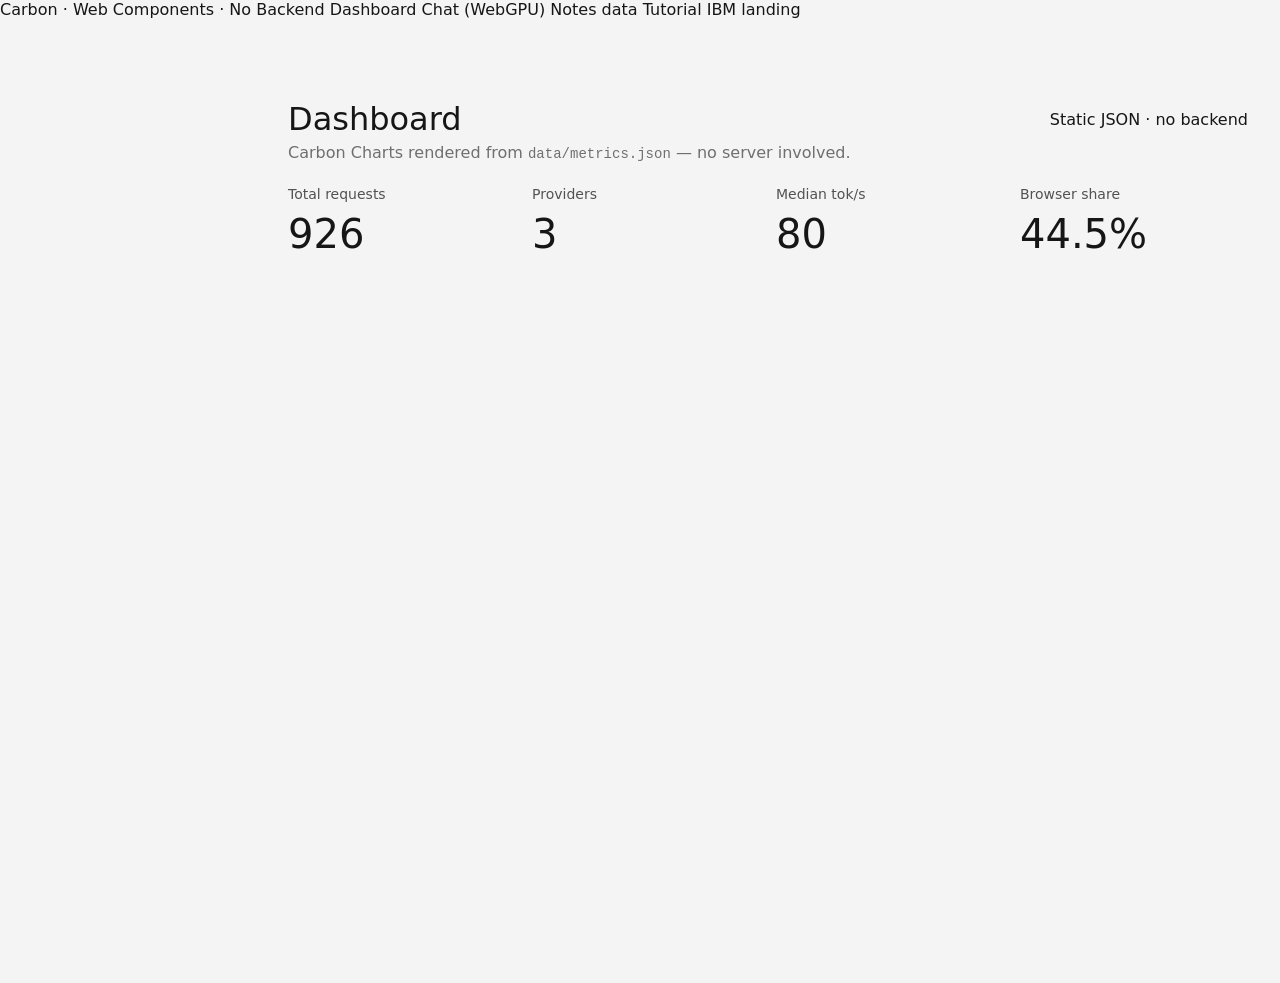
==== index.html @ 301eb15b "Initial commit: Carbon prototyping template A no-build, no-backend prototyping kit for IBM Carbon: C" ====
<!doctype html>
<html lang="en">
  <head>
    <meta charset="UTF-8" />
    <meta name="viewport" content="width=device-width, initial-scale=1.0" />
    <title>Carbon Web Components · No-Backend Demo</title>
    <link rel="icon" href="data:," />

    <!-- IBM Plex (Carbon's typeface) + Carbon Charts styles, both from CDN -->
    <link rel="stylesheet" href="https://1.www.s81c.com/common/carbon/plex/sans.css" />
    <link rel="stylesheet" href="https://esm.sh/@carbon/charts@1.27.11/styles.css" />
    <link rel="stylesheet" href="./styles.css" />

    <!-- Carbon Web Components — each script self-registers its <cds-*> custom elements.
         No bundler, no build step: the browser loads them straight from IBM's CDN. -->
    <script type="module" src="https://1.www.s81c.com/common/carbon/web-components/version/v2.56.0/ui-shell.min.js"></script>
    <script type="module" src="https://1.www.s81c.com/common/carbon/web-components/version/v2.56.0/button.min.js"></script>
    <script type="module" src="https://1.www.s81c.com/common/carbon/web-components/version/v2.56.0/tag.min.js"></script>
    <script type="module" src="https://1.www.s81c.com/common/carbon/web-components/version/v2.56.0/data-table.min.js"></script>
    <script type="module" src="https://1.www.s81c.com/common/carbon/web-components/version/v2.56.0/tile.min.js"></script>
    <script type="module" src="https://1.www.s81c.com/common/carbon/web-components/version/v2.56.0/notification.min.js"></script>
    <script type="module" src="https://1.www.s81c.com/common/carbon/web-components/version/v2.56.0/text-input.min.js"></script>
    <script type="module" src="https://1.www.s81c.com/common/carbon/web-components/version/v2.56.0/progress-bar.min.js"></script>
    <script type="module" src="https://1.www.s81c.com/common/carbon/web-components/version/v2.56.0/code-snippet.min.js"></script>

    <!-- Import map so app.js can import Carbon Charts with a clean bare specifier. -->
    <script type="importmap">
      {
        "imports": {
          "@carbon/charts": "https://esm.sh/@carbon/charts@1.27.11"
        }
      }
    </script>
  </head>

  <body>
    <cds-header aria-label="Carbon Web Components Demo">
      <cds-header-menu-button
        button-label-active="Close menu"
        button-label-inactive="Open menu"
      ></cds-header-menu-button>
      <cds-header-name href="#" prefix="IBM">Carbon · Web Components · No Backend</cds-header-name>
    </cds-header>

    <cds-side-nav aria-label="Side navigation" collapse-mode="responsive" expanded>
      <cds-side-nav-items>
        <cds-side-nav-link data-view="dashboard" active href="#dashboard">Dashboard</cds-side-nav-link>
        <cds-side-nav-link data-view="chat" href="#chat">Chat (WebGPU)</cds-side-nav-link>
        <cds-side-nav-link data-view="data" href="#data">Notes data</cds-side-nav-link>
        <cds-side-nav-link data-view="tutorial" href="#tutorial">Tutorial</cds-side-nav-link>
        <!-- No data-view → this one navigates to the standalone IBM.com-style page. -->
        <cds-side-nav-link href="ibm-landing.html">IBM landing</cds-side-nav-link>
      </cds-side-nav-items>
    </cds-side-nav>

    <main id="main">
      <!-- ── Dashboard view ─────────────────────────────────────────────── -->
      <section id="view-dashboard" class="view">
        <header class="page-head">
          <h1>Dashboard</h1>
          <cds-tag type="blue" size="sm">Static JSON · no backend</cds-tag>
        </header>
        <p class="sub">Carbon Charts rendered from <code>data/metrics.json</code> — no server involved.</p>

        <div class="kpis">
          <cds-tile><div class="kpi-label">Total requests</div><div class="kpi-value">926</div></cds-tile>
          <cds-tile><div class="kpi-label">Providers</div><div class="kpi-value">3</div></cds-tile>
          <cds-tile><div class="kpi-label">Median tok/s</div><div class="kpi-value">80</div></cds-tile>
          <cds-tile><div class="kpi-label">Browser share</div><div class="kpi-value">44.5%</div></cds-tile>
        </div>

        <div class="grid">
          <cds-tile class="col-full"><div id="chart-line" class="chart"></div></cds-tile>
          <cds-tile><div id="chart-donut" class="chart"></div></cds-tile>
          <cds-tile><div id="chart-bar" class="chart"></div></cds-tile>
        </div>
      </section>

      <!-- ── Notes data view ───────────────────────────────────────────── -->
      <section id="view-data" class="view" hidden>
        <header class="page-head">
          <h1>Notes data</h1>
          <cds-tag type="blue" size="sm">Static JSON · no backend</cds-tag>
        </header>
        <p class="sub">A Carbon data table built from <code>data/notes.json</code>.</p>

        <cds-tile>
          <cds-table>
            <cds-table-head>
              <cds-table-header-row>
                <cds-table-header-cell>Title</cds-table-header-cell>
                <cds-table-header-cell>Sentiment</cds-table-header-cell>
                <cds-table-header-cell>Tags</cds-table-header-cell>
              </cds-table-header-row>
            </cds-table-head>
            <cds-table-body id="notes-body"></cds-table-body>
          </cds-table>
        </cds-tile>
      </section>

      <!-- ── In-browser WebGPU chat view ───────────────────────────────── -->
      <section id="view-chat" class="view" hidden>
        <header class="page-head">
          <h1>In-browser chat</h1>
          <cds-tag type="blue" size="sm">WebGPU · no backend</cds-tag>
        </header>
        <p class="sub">
          IBM Granite 4.0 Nano runs in your browser via transformers.js (loaded from
          <code>esm.sh</code>). Nothing leaves this device.
        </p>

        <cds-tile>
          <div id="chat-intro">
            <p>
              Run Granite 4.0 (350M) <strong>entirely in your browser</strong> via WebGPU — no
              backend, no API key. The model (~0.4&nbsp;GB) downloads once and is cached.
            </p>
            <cds-button id="chat-load">Load model</cds-button>
          </div>

          <div id="chat-loading" hidden>
            <cds-progress-bar
              id="chat-progress"
              label-text="Loading Granite 4.0 (350M)"
              helper-text="Downloading & initializing…"
              value="0"
              max="100"
            ></cds-progress-bar>
          </div>

          <div id="chat-messages" class="chat-messages"></div>

          <div id="chat-composer" class="chat-composer" hidden>
            <cds-text-input id="chat-input" placeholder="Ask Granite anything…" hide-label>
              <span slot="label-text">Message</span>
            </cds-text-input>
            <cds-button id="chat-send" disabled>Send</cds-button>
          </div>
        </cds-tile>
      </section>

      <!-- ── Tutorial view ─────────────────────────────────────────────── -->
      <section id="view-tutorial" class="view" hidden>
        <header class="page-head">
          <h1>Build a marketing dashboard</h1>
          <cds-tag type="purple" size="sm">Tutorial</cds-tag>
        </header>
        <p class="sub">
          No coding required. You'll <strong>describe</strong> what you want and let an AI
          assistant build it — step by step. Two short documents set it up; then you work
          through the prompts below.
        </p>

        <div class="tutorial-start">
          <cds-tile>
            <p class="start-num">Start here · 1</p>
            <h3 class="step-title">Read the plan</h3>
            <p class="step-desc">
              The plan describes this dashboard as a <strong>user journey</strong>, in plain
              language — it's how you tell an AI (or a developer) what to build, no code needed.
            </p>
            <a class="doc-link" href="doc.html?doc=marketing-dashboard-plan.md" target="_blank" rel="noopener">
              Read the plan →
            </a>
          </cds-tile>
          <cds-tile>
            <p class="start-num">Start here · 2</p>
            <h3 class="step-title">Point your AI at this folder</h3>
            <p class="step-desc">
              Open this folder in your AI coding assistant. It reads <strong>AGENTS.md</strong>,
              which tells it this is a Carbon Web Components project that runs as plain HTML —
              no install, no build.
            </p>
            <a class="doc-link" href="doc.html?doc=AGENTS.md" target="_blank" rel="noopener">Read AGENTS.md →</a>
            <a class="doc-link" href="doc.html?doc=carbon-reference.md" target="_blank" rel="noopener">Carbon reference →</a>
          </cds-tile>
        </div>

        <h2 class="steps-heading">Then build it, prompt by prompt</h2>
        <ol class="steps">
          <li class="step">
            <div class="step-num">1</div>
            <div class="step-body">
              <h3 class="step-title">Scaffold the Carbon shell</h3>
              <p class="step-desc">
                Start with a UI Shell: a dark header, a side navigation, and a content area on
                the Gray 10 theme (gray-10 page, white <code>layer-01</code> cards).
              </p>
              <p class="prompt-label">Prompt to use</p>
              <cds-code-snippet type="multi">Create a single-page app shell using Carbon Web Components loaded from the CDN. Include a dark header titled "Marketing Dashboard", a left side navigation, and a content area. Use the Carbon Gray 10 theme: a gray-10 (#f4f4f4) page background with white (layer-01) cards, and IBM Plex Sans.</cds-code-snippet>
            </div>
          </li>

          <li class="step">
            <div class="step-num">2</div>
            <div class="step-body">
              <h3 class="step-title">Add the KPI row</h3>
              <p class="step-desc">Four summary tiles across the top, each a label plus a large light-weight number.</p>
              <p class="prompt-label">Prompt to use</p>
              <cds-code-snippet type="multi">Add a row of four KPI tiles (cds-tile) at the top of the dashboard: Visitors (48.2K), Conversion rate (3.4%), Revenue ($82K), and Bounce rate (41%). Each tile shows a small gray label and a large 2.5rem light-weight number. Lay them out in a 4-column grid with 1rem gaps.</cds-code-snippet>
            </div>
          </li>

          <li class="step">
            <div class="step-num">3</div>
            <div class="step-body">
              <h3 class="step-title">Add the traffic line chart</h3>
              <p class="step-desc">A full-width trend of daily visitors split by channel, using Carbon Charts.</p>
              <p class="prompt-label">Prompt to use</p>
              <cds-code-snippet type="multi">Add a full-width Carbon Charts line chart titled "Visitors by channel" showing daily visitors over the last 7 days for three groups: Organic, Paid, and Social. Use options theme "white" and height "20rem", with the bottom axis mapped to the day (scaleType labels) and the left axis to value.</cds-code-snippet>
            </div>
          </li>

          <li class="step">
            <div class="step-num">4</div>
            <div class="step-body">
              <h3 class="step-title">Add the traffic-source donut</h3>
              <p class="step-desc">A donut breaking down where sessions come from, with a center total.</p>
              <p class="prompt-label">Prompt to use</p>
              <cds-code-snippet type="multi">Add a Carbon Charts donut chart titled "Sessions by source" with Organic 46%, Direct 24%, Paid 18%, and Social 12%. Show a center label with the total sessions. Place it as a half-width card next to the campaign chart.</cds-code-snippet>
            </div>
          </li>

          <li class="step">
            <div class="step-num">5</div>
            <div class="step-body">
              <h3 class="step-title">Add the campaign bar chart</h3>
              <p class="step-desc">A horizontal bar chart comparing conversions per campaign.</p>
              <p class="prompt-label">Prompt to use</p>
              <cds-code-snippet type="multi">Add a horizontal Carbon Charts simple bar chart titled "Conversions by campaign" comparing four campaigns: Spring Sale, Newsletter, Retargeting, and Webinar. Map the left axis to the campaign name (scaleType labels) and the bottom axis to conversions.</cds-code-snippet>
            </div>
          </li>

          <li class="step">
            <div class="step-num">6</div>
            <div class="step-body">
              <h3 class="step-title">Load data from JSON — no backend</h3>
              <p class="step-desc">Move every chart's data into static JSON and fetch it in the browser.</p>
              <p class="prompt-label">Prompt to use</p>
              <cds-code-snippet type="multi">Move all KPI and chart data into static JSON files under /data and load them with fetch() in a plain ES module. The dashboard must run with no backend and no build step — just static files served over HTTP.</cds-code-snippet>
            </div>
          </li>

          <li class="step">
            <div class="step-num">7</div>
            <div class="step-body">
              <h3 class="step-title">Polish with Carbon tokens</h3>
              <p class="step-desc">Apply Carbon's spacing, type, and layering so it reads as a real Carbon product.</p>
              <p class="prompt-label">Prompt to use</p>
              <cds-code-snippet type="multi">Apply Carbon design tokens throughout: spacing-05 (16px) tile padding and grid gaps, the heading-05 type (2rem / weight 400) for the page title, body-02 for descriptions, and proper layering — a gray-10 page with white layer-01 cards. Use rem units, not px.</cds-code-snippet>
            </div>
          </li>
        </ol>
      </section>
    </main>

    <script type="module" src="./app.js"></script>
  </body>
</html>
---- styles.css ----
/* Minimal page chrome. The Carbon Web Components style themselves (Shadow DOM); this
   only handles the UI-shell layout offsets, the page background, and typography for the
   plain HTML around the components. Colours are Carbon tokens (gray-10/100, gray-60). */

:root {
  font-size: 100%; /* 16px base — defines 1rem, without a hard px value */
}

/* App-shell layout: the page itself doesn't scroll — only the content region does. This
   keeps the fixed header and side nav filling the viewport at all times (so the dark side
   nav always reaches full height instead of stopping where the page would scroll). */
html,
body {
  height: 100%;
}

body {
  margin: 0;
  overflow: hidden;
  font-family: 'IBM Plex Sans', system-ui, sans-serif;
  background: #f4f4f4; /* Carbon gray-10 */
  color: #161616; /* Carbon gray-100 */
}

/* The `hidden` attribute must win over our `display: flex` rules (chat intro/composer). */
[hidden] {
  display: none !important;
}

/* The Carbon UI Shell header AND side nav are dark (g100), matching the React app. The
   components read these token custom properties (which default to the light theme when
   undefined), so set the g100 values on the hosts — they inherit into the shadow DOM. */
cds-header,
cds-side-nav {
  --cds-background: #161616;
  --cds-text-primary: #f4f4f4;
  --cds-text-secondary: #c6c6c6;
  --cds-icon-primary: #f4f4f4;
  --cds-icon-secondary: #c6c6c6;
  --cds-border-subtle: #393939;
  --cds-background-hover: #2c2c2c;
  --cds-layer-hover: #2c2c2c;
}

/* Side-nav active item: a lighter selected layer + the blue interactive accent, on dark. */
cds-side-nav {
  --cds-background-selected: #393939;
  --cds-layer-selected: #393939;
  --cds-border-interactive: #4589ff;
  --cds-link-primary: #78a9ff;
  --cds-text-secondary: #f4f4f4;
}

/* Carbon hides the header menu button above the lg breakpoint; show it on every screen so
   the side nav can be collapsed on desktop too. (!important to beat the shadow :host rule.) */
cds-header-menu-button {
  display: flex !important;
}

/* Collapsed side nav: hide it so content can reclaim the full width. */
body.nav-collapsed cds-side-nav {
  display: none;
}

/* Content sits below the fixed 3rem header; on wide screens it clears the 16rem side nav.
   The Carbon "Gray 10" theme layering: the page is $background (gray-10) and cards sit on
   $layer-01 (white). Setting these tokens makes cds-tile/cds-table render as white cards
   that read as one elevation above the gray-10 base — proper Carbon layering. */
#main {
  margin-top: 3rem;
  height: calc(100vh - 3rem); /* fill below the fixed header… */
  overflow-y: auto; /* …and scroll the content here, not the whole page */
  padding: 1.5rem; /* spacing-06 */

  --cds-background: #f4f4f4; /* gray-10 — the base */
  --cds-layer: #ffffff; /* layer-01 — tiles + tables */
  --cds-layer-01: #ffffff;
  --cds-layer-02: #f4f4f4; /* layer-02 — anything nested inside a card */
  --cds-layer-hover: #e8e8e8;
  --cds-layer-hover-01: #e8e8e8;
  --cds-layer-accent: #e0e0e0; /* gray-20 — data-table header */
  --cds-layer-accent-01: #e0e0e0;
  --cds-border-subtle: #e0e0e0;
  --cds-border-subtle-00: #e0e0e0;
  --cds-border-subtle-01: #c6c6c6;
}

@media (min-width: 66rem) {
  #main {
    margin-left: 16rem;
    padding: 2rem; /* spacing-07 */
  }
  body.nav-collapsed #main {
    margin-left: 0;
  }
}

.page-head {
  display: flex;
  align-items: center;
  justify-content: space-between;
  gap: 1rem;
  flex-wrap: wrap;
}

h1 {
  /* Carbon heading-05: 2rem / weight 400 / line-height 1.25 (Carbon headings are light). */
  margin: 0;
  font-size: 2rem;
  font-weight: 400;
  line-height: 1.25;
}

.sub {
  margin: 0.25rem 0 1.5rem;
  color: #6f6f6f; /* Carbon gray-60 */
}

.sub code {
  font-family: 'IBM Plex Mono', ui-monospace, monospace;
  font-size: 0.875rem;
}

/* KPI summary row — 4 equal tiles, like a Carbon dashboard's header row. */
.kpis {
  display: grid;
  grid-template-columns: repeat(4, 1fr);
  gap: 1rem; /* spacing-05 */
  margin-bottom: 1rem;
}
.kpi-label {
  font-size: 0.875rem; /* body-01 */
  color: #525252; /* gray-70 */
}
.kpi-value {
  margin-top: 0.75rem;
  font-size: 2.5rem; /* large + light, like Carbon KPI numerals */
  font-weight: 300;
  line-height: 1;
  color: #161616;
}

/* Charts: full-width trend on top, then two balanced halves below. */
.grid {
  display: grid;
  grid-template-columns: repeat(2, 1fr);
  gap: 1rem; /* spacing-05 */
}
.col-full {
  grid-column: 1 / -1;
}

@media (max-width: 66rem) {
  .kpis {
    grid-template-columns: 1fr 1fr;
  }
  .grid {
    grid-template-columns: 1fr;
  }
  .col-full {
    grid-column: 1 / -1;
  }
}

cds-tile {
  display: block;
}

/* Chart tiles get 24px padding (spacing-06) instead of the default 16px so the dense chart
   grids — which run to the container edge — have clear breathing room from the tile. The KPI
   tiles keep the default 16px. (!important overrides the component's :host padding.) */
.grid cds-tile {
  padding: 1.5rem !important;
}

/* Stack tags with a little breathing room inside table cells. */
cds-table-cell cds-tag {
  margin: 0.125rem 0.125rem 0.125rem 0;
}

/* ── In-browser chat ─────────────────────────────────────────────────────────── */
#chat-intro {
  display: flex;
  flex-direction: column;
  align-items: flex-start;
  gap: 1rem;
}
#chat-intro p {
  margin: 0;
  color: #525252; /* gray-70 */
}
.chat-messages {
  display: flex;
  flex-direction: column;
  gap: 0.75rem;
  min-height: 13.75rem;
  margin-top: 1rem;
}
.chat-msg {
  display: flex;
  flex-direction: column;
  max-width: 85%;
}
.chat-msg.user {
  align-self: flex-end;
  align-items: flex-end;
}
.chat-msg-label {
  margin-bottom: 0.25rem;
  font-size: 0.75rem;
  text-transform: uppercase;
  letter-spacing: 0.02em;
  color: #6f6f6f; /* gray-60 */
}
.chat-bubble {
  padding: 0.75rem 1rem;
  white-space: pre-wrap;
  background: #f4f4f4; /* gray-10 — one layer up from the white tile */
}
.chat-msg.user .chat-bubble {
  background: #d0e2ff; /* blue-20 — a message tint, not the primary-button blue */
  color: #161616;
}
.chat-composer {
  display: flex;
  gap: 0.5rem;
  align-items: flex-end;
  margin-top: 1rem;
}
.chat-composer cds-text-input {
  flex: 1;
}

/* ── Tutorial ────────────────────────────────────────────────────────────────── */
.steps {
  list-style: none;
  margin: 0;
  padding: 0;
  display: flex;
  flex-direction: column;
  gap: 2rem;
  max-width: 56rem;
}
.step {
  display: flex;
  gap: 1.5rem;
}
.step-num {
  flex: none;
  display: grid;
  place-items: center;
  width: 2rem;
  height: 2rem;
  background: #161616; /* gray-100 */
  color: #ffffff;
  font-size: 0.875rem;
  font-weight: 600;
}
.step-body {
  flex: 1;
  min-width: 0;
}
.step-title {
  margin: 0;
  font-size: 1.25rem; /* heading-03 */
  font-weight: 400;
}
.step-desc {
  margin: 0.25rem 0 1rem;
  color: #525252; /* gray-70 */
}
.step-desc code {
  font-family: 'IBM Plex Mono', ui-monospace, monospace;
  font-size: 0.875rem;
}
.prompt-label {
  margin: 0 0 0.5rem;
  font-size: 0.75rem;
  text-transform: uppercase;
  letter-spacing: 0.02em;
  color: #6f6f6f; /* gray-60 */
}
.step-body cds-code-snippet {
  display: block;
}

/* "Start here" cards above the build steps. */
.tutorial-start {
  display: grid;
  grid-template-columns: 1fr 1fr;
  gap: 1rem;
  max-width: 56rem;
  margin-bottom: 2.5rem;
}
@media (max-width: 42rem) {
  .tutorial-start {
    grid-template-columns: 1fr;
  }
}
.start-num {
  margin: 0 0 0.5rem;
  font-size: 0.75rem;
  font-weight: 600;
  text-transform: uppercase;
  letter-spacing: 0.02em;
  color: #6929c4; /* purple-70 — matches the Tutorial tag */
}
.doc-link {
  display: block;
  width: fit-content;
  margin-top: 0.75rem;
  color: #0f62fe; /* blue-60 */
  font-weight: 500;
}
.doc-link:hover {
  color: #0043ce; /* blue-70 */
}
.steps-heading {
  margin: 0 0 1.5rem;
  font-size: 1.25rem; /* heading-03 */
  font-weight: 400;
}
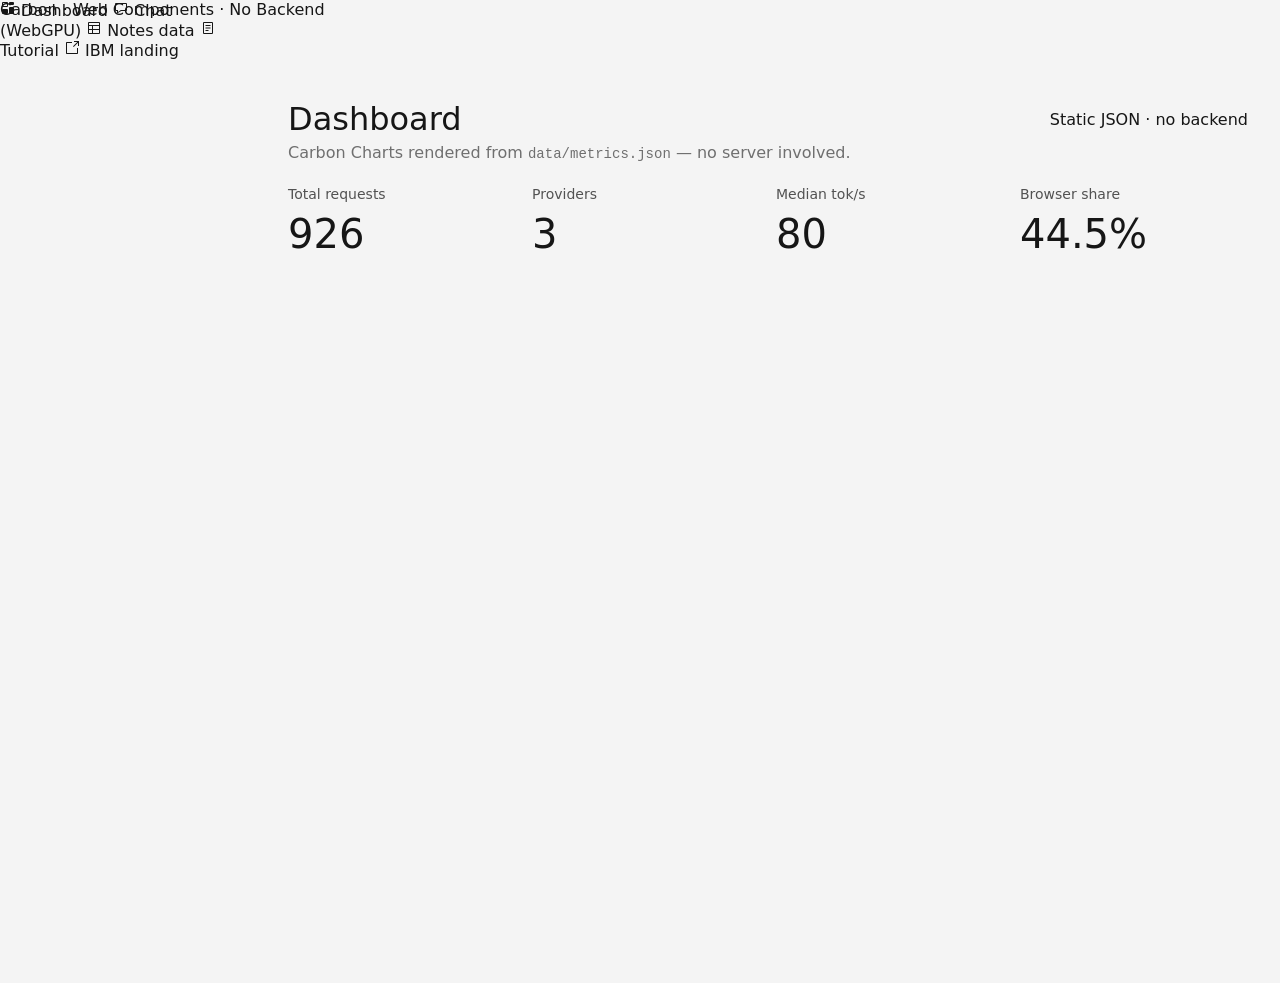
==== commit 06c3be44: "Side nav: collapse to an icon rail instead of hiding Match the IBM Cloud UI Shell pattern: the side " ====
--- a/index.html
+++ b/index.html
@@ -42,14 +42,31 @@
       <cds-header-name href="#" prefix="IBM">Carbon · Web Components · No Backend</cds-header-name>
     </cds-header>
 
-    <cds-side-nav aria-label="Side navigation" collapse-mode="responsive" expanded>
+    <!-- Rail side nav: collapses to a 3rem icon rail (not hidden). Each link has a
+         `title-icon` so the rail stays meaningful when only icons show. -->
+    <cds-side-nav aria-label="Side navigation" collapse-mode="rail">
       <cds-side-nav-items>
-        <cds-side-nav-link data-view="dashboard" active href="#dashboard">Dashboard</cds-side-nav-link>
-        <cds-side-nav-link data-view="chat" href="#chat">Chat (WebGPU)</cds-side-nav-link>
-        <cds-side-nav-link data-view="data" href="#data">Notes data</cds-side-nav-link>
-        <cds-side-nav-link data-view="tutorial" href="#tutorial">Tutorial</cds-side-nav-link>
+        <cds-side-nav-link data-view="dashboard" active href="#dashboard">
+          <svg slot="title-icon" xmlns="http://www.w3.org/2000/svg" width="16" height="16" viewBox="0 0 16 16" fill="currentColor"><path d="M7 2H3a1 1 0 0 0-1 1v3a1 1 0 0 0 1 1h4a1 1 0 0 0 1-1V3a1 1 0 0 0-1-1Zm0 4H3V3h4Zm6-4h-3a1 1 0 0 0-1 1v1a1 1 0 0 0 1 1h3a1 1 0 0 0 1-1V3a1 1 0 0 0-1-1ZM7 9H3a1 1 0 0 0-1 1v3a1 1 0 0 0 1 1h4a1 1 0 0 0 1-1v-3a1 1 0 0 0-1-1Zm6-2h-3a1 1 0 0 0-1 1v5a1 1 0 0 0 1 1h3a1 1 0 0 0 1-1V8a1 1 0 0 0-1-1Z"/></svg>
+          Dashboard
+        </cds-side-nav-link>
+        <cds-side-nav-link data-view="chat" href="#chat">
+          <svg slot="title-icon" xmlns="http://www.w3.org/2000/svg" width="16" height="16" viewBox="0 0 16 16" fill="currentColor"><path d="M13 3H3a1 1 0 0 0-1 1v6a1 1 0 0 0 1 1h1v2.6L8.2 11H13a1 1 0 0 0 1-1V4a1 1 0 0 0-1-1Zm0 7H7.8l-.27.2L5 12.1V10H3V4h10Z"/></svg>
+          Chat (WebGPU)
+        </cds-side-nav-link>
+        <cds-side-nav-link data-view="data" href="#data">
+          <svg slot="title-icon" xmlns="http://www.w3.org/2000/svg" width="16" height="16" viewBox="0 0 16 16" fill="currentColor"><path d="M13 2H3a1 1 0 0 0-1 1v10a1 1 0 0 0 1 1h10a1 1 0 0 0 1-1V3a1 1 0 0 0-1-1ZM6 13H3v-3h3Zm0-4H3V6h3Zm7 4H7v-3h6Zm0-4H7V6h6Zm0-4H3V3h10Z"/></svg>
+          Notes data
+        </cds-side-nav-link>
+        <cds-side-nav-link data-view="tutorial" href="#tutorial">
+          <svg slot="title-icon" xmlns="http://www.w3.org/2000/svg" width="16" height="16" viewBox="0 0 16 16" fill="currentColor"><path d="M12 2H4a1 1 0 0 0-1 1v10a1 1 0 0 0 1 1h8a1 1 0 0 0 1-1V3a1 1 0 0 0-1-1Zm0 11H4V3h8ZM5.5 5h5v1h-5Zm0 2.5h5v1h-5Zm0 2.5h3v1h-3Z"/></svg>
+          Tutorial
+        </cds-side-nav-link>
         <!-- No data-view → this one navigates to the standalone IBM.com-style page. -->
-        <cds-side-nav-link href="ibm-landing.html">IBM landing</cds-side-nav-link>
+        <cds-side-nav-link href="ibm-landing.html">
+          <svg slot="title-icon" xmlns="http://www.w3.org/2000/svg" width="16" height="16" viewBox="0 0 16 16" fill="currentColor"><path d="M13 14H3c-.6 0-1-.4-1-1V3c0-.6.4-1 1-1h5v1H3v10h10V8h1v5c0 .6-.4 1-1 1Z"/><path d="M10 1v1h3.3L9 6.3l.7.7L14 2.7V6h1V1z"/></svg>
+          IBM landing
+        </cds-side-nav-link>
       </cds-side-nav-items>
     </cds-side-nav>
 
--- a/styles.css
+++ b/styles.css
@@ -52,14 +52,30 @@
 }
 
 /* Carbon hides the header menu button above the lg breakpoint; show it on every screen so
-   the side nav can be collapsed on desktop too. (!important to beat the shadow :host rule.) */
+   the side nav can be toggled on desktop too. (!important to beat the shadow :host rule.) */
 cds-header-menu-button {
   display: flex !important;
 }
 
-/* Collapsed side nav: hide it so content can reclaim the full width. */
+/* The side nav is a persistent RAIL. This Carbon build always sizes the inner panel to 16rem,
+   and that panel is `position: fixed` inside the component's shadow DOM — so the page can't
+   resize it directly. Instead we size + clip it from the host: `overflow: hidden` plus a
+   transform (which makes the host the containing block for the fixed inner panel) clips the
+   panel to the host's width. Full = 16rem; collapsed = a 3rem icon rail. */
+cds-side-nav {
+  position: fixed;
+  inset-block: 0;
+  inset-inline-start: 0;
+  inline-size: 16rem; /* full width */
+  overflow: hidden;
+  transform: translateZ(0);
+  z-index: 8000;
+  transition: inline-size 0.11s cubic-bezier(0.2, 0, 1, 0.9);
+}
+
+/* Collapsed → a 3rem icon rail (the Carbon "rail" look), not hidden. */
 body.nav-collapsed cds-side-nav {
-  display: none;
+  inline-size: 3rem;
 }
 
 /* Content sits below the fixed 3rem header; on wide screens it clears the 16rem side nav.
@@ -68,6 +84,7 @@
    that read as one elevation above the gray-10 base — proper Carbon layering. */
 #main {
   margin-top: 3rem;
+  margin-inline-start: 3rem; /* clear the persistent icon rail (48px) */
   height: calc(100vh - 3rem); /* fill below the fixed header… */
   overflow-y: auto; /* …and scroll the content here, not the whole page */
   padding: 1.5rem; /* spacing-06 */
@@ -87,11 +104,11 @@
 
 @media (min-width: 66rem) {
   #main {
-    margin-left: 16rem;
+    margin-inline-start: 16rem; /* full nav reserves its width */
     padding: 2rem; /* spacing-07 */
   }
   body.nav-collapsed #main {
-    margin-left: 0;
+    margin-inline-start: 3rem; /* collapsed → content clears just the rail */
   }
 }
 
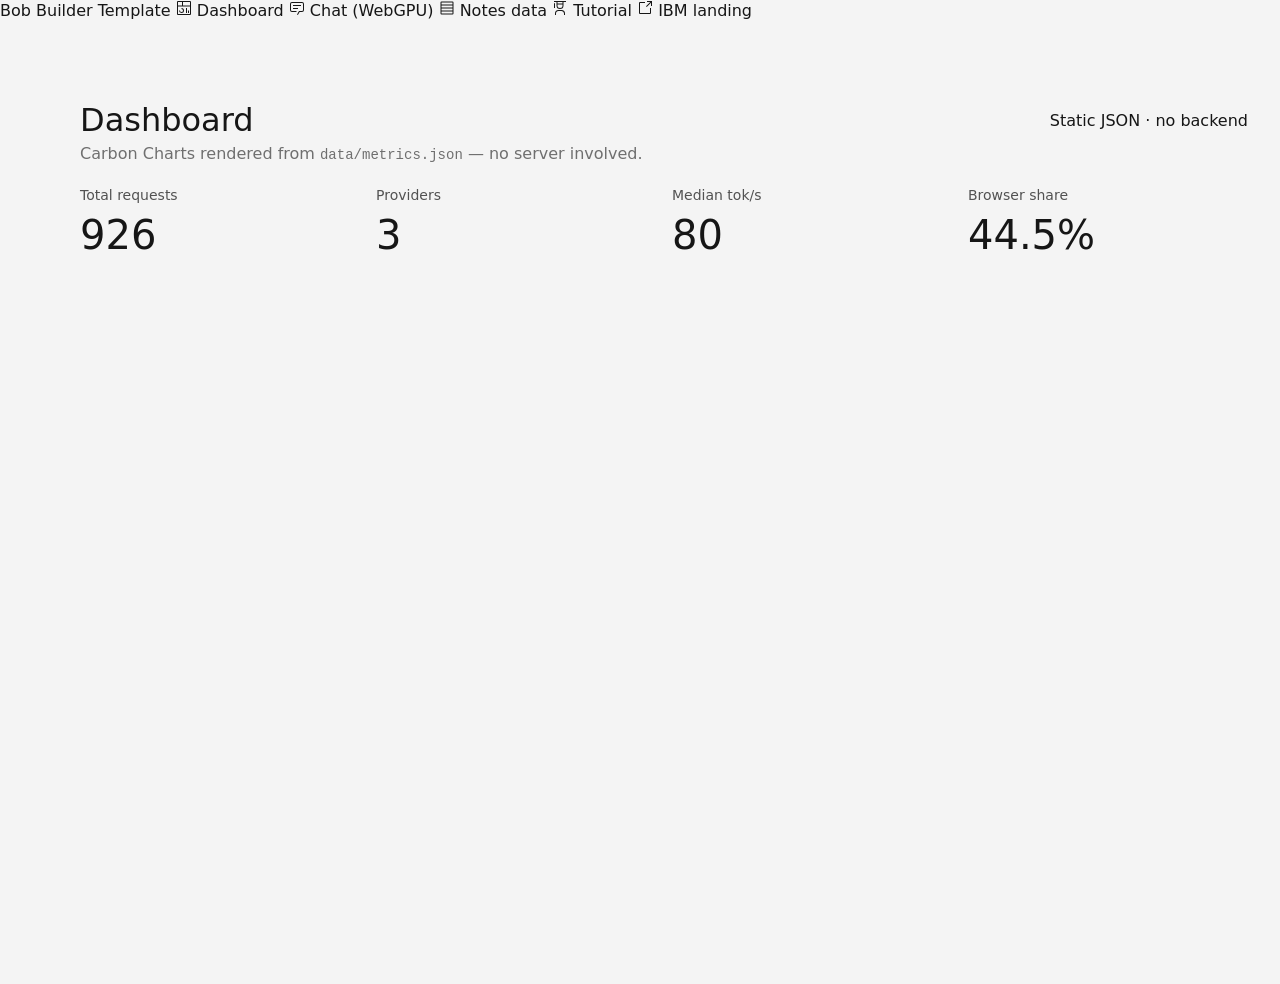
==== commit 651249d6: "Rail collapsed by default; authentic Carbon icons; rename to Bob Builder Template - Side nav now def" ====
--- a/index.html
+++ b/index.html
@@ -3,7 +3,7 @@
   <head>
     <meta charset="UTF-8" />
     <meta name="viewport" content="width=device-width, initial-scale=1.0" />
-    <title>Carbon Web Components · No-Backend Demo</title>
+    <title>Bob Builder Template</title>
     <link rel="icon" href="data:," />
 
     <!-- IBM Plex (Carbon's typeface) + Carbon Charts styles, both from CDN -->
@@ -34,37 +34,38 @@
   </head>
 
   <body>
-    <cds-header aria-label="Carbon Web Components Demo">
+    <cds-header aria-label="Bob Builder Template">
       <cds-header-menu-button
-        button-label-active="Close menu"
-        button-label-inactive="Open menu"
+        button-label-active="Collapse menu"
+        button-label-inactive="Expand menu"
       ></cds-header-menu-button>
-      <cds-header-name href="#" prefix="IBM">Carbon · Web Components · No Backend</cds-header-name>
+      <cds-header-name href="#">Bob Builder Template</cds-header-name>
     </cds-header>
 
-    <!-- Rail side nav: collapses to a 3rem icon rail (not hidden). Each link has a
-         `title-icon` so the rail stays meaningful when only icons show. -->
+    <!-- Persistent icon rail (Carbon "rail"): icons-only when collapsed, labels when the hamburger
+         expands it. Carbon manages the 3rem ↔ 16rem sizing and overlays the content; each link
+         carries a `title-icon` so the rail stays meaningful. -->
     <cds-side-nav aria-label="Side navigation" collapse-mode="rail">
       <cds-side-nav-items>
         <cds-side-nav-link data-view="dashboard" active href="#dashboard">
-          <svg slot="title-icon" xmlns="http://www.w3.org/2000/svg" width="16" height="16" viewBox="0 0 16 16" fill="currentColor"><path d="M7 2H3a1 1 0 0 0-1 1v3a1 1 0 0 0 1 1h4a1 1 0 0 0 1-1V3a1 1 0 0 0-1-1Zm0 4H3V3h4Zm6-4h-3a1 1 0 0 0-1 1v1a1 1 0 0 0 1 1h3a1 1 0 0 0 1-1V3a1 1 0 0 0-1-1ZM7 9H3a1 1 0 0 0-1 1v3a1 1 0 0 0 1 1h4a1 1 0 0 0 1-1v-3a1 1 0 0 0-1-1Zm6-2h-3a1 1 0 0 0-1 1v5a1 1 0 0 0 1 1h3a1 1 0 0 0 1-1V8a1 1 0 0 0-1-1Z"/></svg>
+          <svg slot="title-icon" xmlns="http://www.w3.org/2000/svg" width="16" height="16" viewBox="0 0 32 32" fill="currentColor"><path d="M24 21H26V26H24z"/><path d="M20 16H22V26H20z"/><path d="M11,26a5.0059,5.0059,0,0,1-5-5H8a3,3,0,1,0,3-3V16a5,5,0,0,1,0,10Z"/><path d="M28,2H4A2.002,2.002,0,0,0,2,4V28a2.0023,2.0023,0,0,0,2,2H28a2.0027,2.0027,0,0,0,2-2V4A2.0023,2.0023,0,0,0,28,2Zm0,9H14V4H28ZM12,4v7H4V4ZM4,28V13H28.0007l.0013,15Z"/></svg>
           Dashboard
         </cds-side-nav-link>
         <cds-side-nav-link data-view="chat" href="#chat">
-          <svg slot="title-icon" xmlns="http://www.w3.org/2000/svg" width="16" height="16" viewBox="0 0 16 16" fill="currentColor"><path d="M13 3H3a1 1 0 0 0-1 1v6a1 1 0 0 0 1 1h1v2.6L8.2 11H13a1 1 0 0 0 1-1V4a1 1 0 0 0-1-1Zm0 7H7.8l-.27.2L5 12.1V10H3V4h10Z"/></svg>
+          <svg slot="title-icon" xmlns="http://www.w3.org/2000/svg" width="16" height="16" viewBox="0 0 32 32" fill="currentColor"><path d="M17.74,30,16,29l4-7h6a2,2,0,0,0,2-2V8a2,2,0,0,0-2-2H6A2,2,0,0,0,4,8V20a2,2,0,0,0,2,2h9v2H6a4,4,0,0,1-4-4V8A4,4,0,0,1,6,4H26a4,4,0,0,1,4,4V20a4,4,0,0,1-4,4H21.16Z"/><path d="M8 10H24V12H8z"/><path d="M8 16H18V18H8z"/></svg>
           Chat (WebGPU)
         </cds-side-nav-link>
         <cds-side-nav-link data-view="data" href="#data">
-          <svg slot="title-icon" xmlns="http://www.w3.org/2000/svg" width="16" height="16" viewBox="0 0 16 16" fill="currentColor"><path d="M13 2H3a1 1 0 0 0-1 1v10a1 1 0 0 0 1 1h10a1 1 0 0 0 1-1V3a1 1 0 0 0-1-1ZM6 13H3v-3h3Zm0-4H3V6h3Zm7 4H7v-3h6Zm0-4H7V6h6Zm0-4H3V3h10Z"/></svg>
+          <svg slot="title-icon" xmlns="http://www.w3.org/2000/svg" width="16" height="16" viewBox="0 0 32 32" fill="currentColor"><path d="M29,5a2,2,0,0,0-2-2H5A2,2,0,0,0,3,5V27a2,2,0,0,0,2,2H27a2,2,0,0,0,2-2ZM27,5V9H5V5Zm0,22H5V23H27Zm0-6H5V17H27Zm0-6H5V11H27Z"/></svg>
           Notes data
         </cds-side-nav-link>
         <cds-side-nav-link data-view="tutorial" href="#tutorial">
-          <svg slot="title-icon" xmlns="http://www.w3.org/2000/svg" width="16" height="16" viewBox="0 0 16 16" fill="currentColor"><path d="M12 2H4a1 1 0 0 0-1 1v10a1 1 0 0 0 1 1h8a1 1 0 0 0 1-1V3a1 1 0 0 0-1-1Zm0 11H4V3h8ZM5.5 5h5v1h-5Zm0 2.5h5v1h-5Zm0 2.5h3v1h-3Z"/></svg>
+          <svg slot="title-icon" xmlns="http://www.w3.org/2000/svg" width="16" height="16" viewBox="0 0 32 32" fill="currentColor"><path d="M26,30H24V27a5.0059,5.0059,0,0,0-5-5H13a5.0059,5.0059,0,0,0-5,5v3H6V27a7.0082,7.0082,0,0,1,7-7h6a7.0082,7.0082,0,0,1,7,7Z"/><path d="M5,6A1,1,0,0,0,4,7v9H6V7A1,1,0,0,0,5,6Z"/><path d="M4,2V4H9v7a7,7,0,0,0,14,0V4h5V2Zm7,2H21V7H11Zm5,12a5,5,0,0,1-5-5V9H21v2A5,5,0,0,1,16,16Z"/></svg>
           Tutorial
         </cds-side-nav-link>
         <!-- No data-view → this one navigates to the standalone IBM.com-style page. -->
         <cds-side-nav-link href="ibm-landing.html">
-          <svg slot="title-icon" xmlns="http://www.w3.org/2000/svg" width="16" height="16" viewBox="0 0 16 16" fill="currentColor"><path d="M13 14H3c-.6 0-1-.4-1-1V3c0-.6.4-1 1-1h5v1H3v10h10V8h1v5c0 .6-.4 1-1 1Z"/><path d="M10 1v1h3.3L9 6.3l.7.7L14 2.7V6h1V1z"/></svg>
+          <svg slot="title-icon" xmlns="http://www.w3.org/2000/svg" width="16" height="16" viewBox="0 0 32 32" fill="currentColor"><path d="M26,28H6a2.0027,2.0027,0,0,1-2-2V6A2.0027,2.0027,0,0,1,6,4H16V6H6V26H26V16h2V26A2.0027,2.0027,0,0,1,26,28Z"/><path d="M20 2 20 4 26.586 4 18 12.586 19.414 14 28 5.414 28 12 30 12 30 2 20 2z"/></svg>
           IBM landing
         </cds-side-nav-link>
       </cds-side-nav-items>
--- a/styles.css
+++ b/styles.css
@@ -57,34 +57,18 @@
   display: flex !important;
 }
 
-/* The side nav is a persistent RAIL. This Carbon build always sizes the inner panel to 16rem,
-   and that panel is `position: fixed` inside the component's shadow DOM — so the page can't
-   resize it directly. Instead we size + clip it from the host: `overflow: hidden` plus a
-   transform (which makes the host the containing block for the fixed inner panel) clips the
-   panel to the host's width. Full = 16rem; collapsed = a 3rem icon rail. */
-cds-side-nav {
-  position: fixed;
-  inset-block: 0;
-  inset-inline-start: 0;
-  inline-size: 16rem; /* full width */
-  overflow: hidden;
-  transform: translateZ(0);
-  z-index: 8000;
-  transition: inline-size 0.11s cubic-bezier(0.2, 0, 1, 0.9);
-}
-
-/* Collapsed → a 3rem icon rail (the Carbon "rail" look), not hidden. */
-body.nav-collapsed cds-side-nav {
-  inline-size: 3rem;
-}
-
-/* Content sits below the fixed 3rem header; on wide screens it clears the 16rem side nav.
+/* The side nav is Carbon's "rail": a 3rem icon rail that the component itself expands to 16rem
+   (showing labels) when it gets the `expanded` attribute — app.js toggles that on the hamburger.
+   Carbon positions it fixed, below the 3rem header, and the expansion OVERLAYS the content (the
+   page never reflows, since #main only ever clears the 3rem rail). */
+
+/* Content sits below the fixed 3rem header and always clears just the 3rem rail.
    The Carbon "Gray 10" theme layering: the page is $background (gray-10) and cards sit on
    $layer-01 (white). Setting these tokens makes cds-tile/cds-table render as white cards
    that read as one elevation above the gray-10 base — proper Carbon layering. */
 #main {
   margin-top: 3rem;
-  margin-inline-start: 3rem; /* clear the persistent icon rail (48px) */
+  margin-inline-start: 3rem; /* clear the 3rem rail; the expanded nav overlays */
   height: calc(100vh - 3rem); /* fill below the fixed header… */
   overflow-y: auto; /* …and scroll the content here, not the whole page */
   padding: 1.5rem; /* spacing-06 */
@@ -104,11 +88,14 @@
 
 @media (min-width: 66rem) {
   #main {
-    margin-inline-start: 16rem; /* full nav reserves its width */
     padding: 2rem; /* spacing-07 */
   }
-  body.nav-collapsed #main {
-    margin-inline-start: 3rem; /* collapsed → content clears just the rail */
+}
+
+/* Below Carbon's `lg` breakpoint the rail collapses to zero width; let the content reclaim it. */
+@media (max-width: 65.98rem) {
+  #main {
+    margin-inline-start: 0;
   }
 }
 
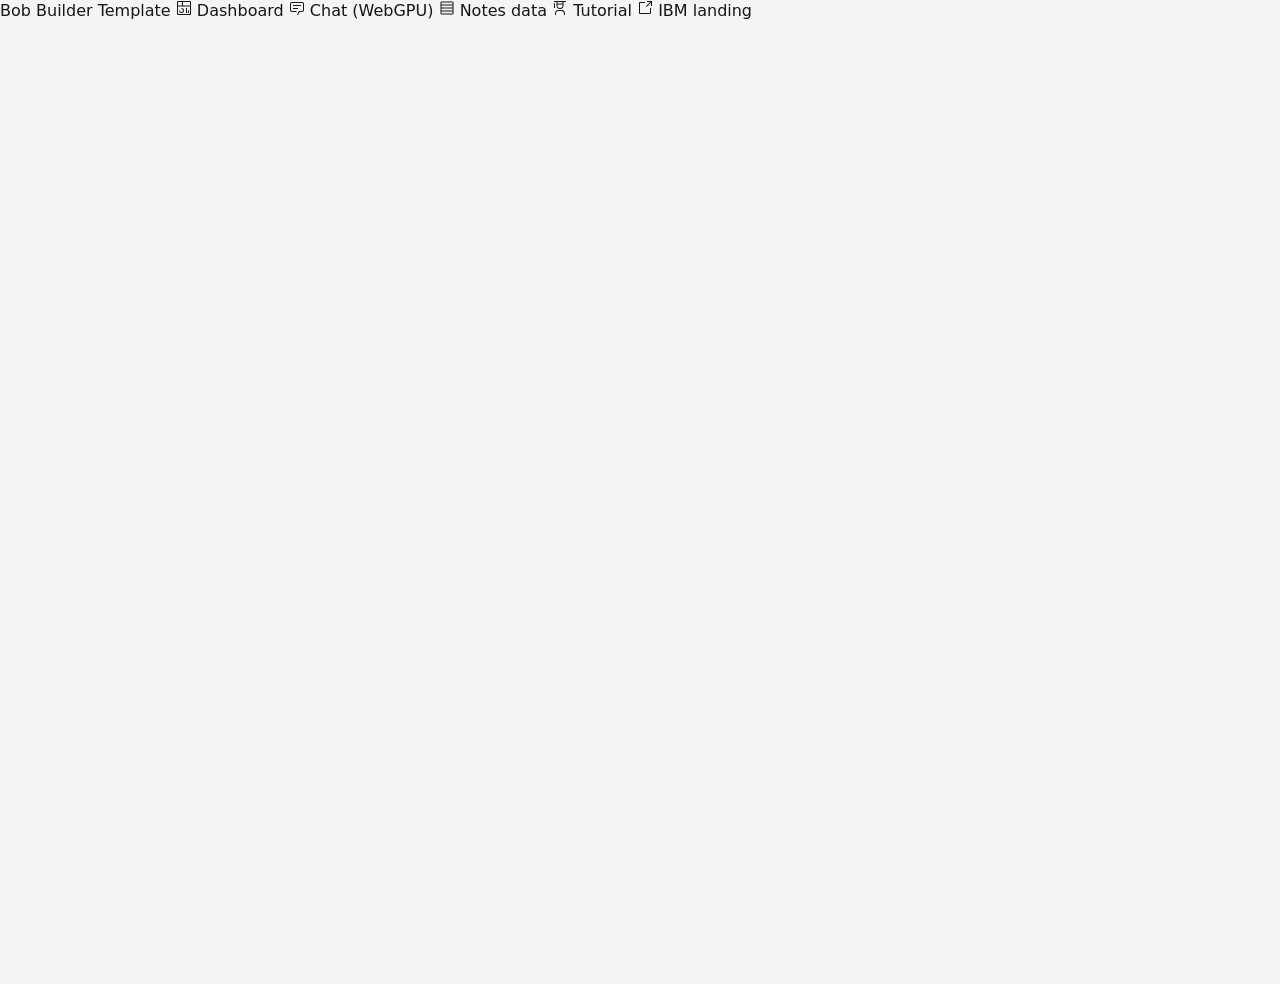
==== commit 9b45675b: "Refactor pages into per-page web components Split the monolithic index.html + app.js into one custom" ====
--- a/index.html
+++ b/index.html
@@ -71,207 +71,23 @@
       </cds-side-nav-items>
     </cds-side-nav>
 
+    <!-- One component per page (components/*.js). Each renders its own markup + behaviour; this
+         file is just the shell. app.js shows/hides them on nav and drives the rail toggle. -->
     <main id="main">
-      <!-- ── Dashboard view ─────────────────────────────────────────────── -->
-      <section id="view-dashboard" class="view">
-        <header class="page-head">
-          <h1>Dashboard</h1>
-          <cds-tag type="blue" size="sm">Static JSON · no backend</cds-tag>
-        </header>
-        <p class="sub">Carbon Charts rendered from <code>data/metrics.json</code> — no server involved.</p>
+      <bob-dashboard id="view-dashboard" class="view"></bob-dashboard>
 
-        <div class="kpis">
-          <cds-tile><div class="kpi-label">Total requests</div><div class="kpi-value">926</div></cds-tile>
-          <cds-tile><div class="kpi-label">Providers</div><div class="kpi-value">3</div></cds-tile>
-          <cds-tile><div class="kpi-label">Median tok/s</div><div class="kpi-value">80</div></cds-tile>
-          <cds-tile><div class="kpi-label">Browser share</div><div class="kpi-value">44.5%</div></cds-tile>
-        </div>
+      <bob-notes id="view-data" class="view" hidden></bob-notes>
 
-        <div class="grid">
-          <cds-tile class="col-full"><div id="chart-line" class="chart"></div></cds-tile>
-          <cds-tile><div id="chart-donut" class="chart"></div></cds-tile>
-          <cds-tile><div id="chart-bar" class="chart"></div></cds-tile>
-        </div>
-      </section>
+      <bob-chat id="view-chat" class="view" hidden></bob-chat>
 
-      <!-- ── Notes data view ───────────────────────────────────────────── -->
-      <section id="view-data" class="view" hidden>
-        <header class="page-head">
-          <h1>Notes data</h1>
-          <cds-tag type="blue" size="sm">Static JSON · no backend</cds-tag>
-        </header>
-        <p class="sub">A Carbon data table built from <code>data/notes.json</code>.</p>
-
-        <cds-tile>
-          <cds-table>
-            <cds-table-head>
-              <cds-table-header-row>
-                <cds-table-header-cell>Title</cds-table-header-cell>
-                <cds-table-header-cell>Sentiment</cds-table-header-cell>
-                <cds-table-header-cell>Tags</cds-table-header-cell>
-              </cds-table-header-row>
-            </cds-table-head>
-            <cds-table-body id="notes-body"></cds-table-body>
-          </cds-table>
-        </cds-tile>
-      </section>
-
-      <!-- ── In-browser WebGPU chat view ───────────────────────────────── -->
-      <section id="view-chat" class="view" hidden>
-        <header class="page-head">
-          <h1>In-browser chat</h1>
-          <cds-tag type="blue" size="sm">WebGPU · no backend</cds-tag>
-        </header>
-        <p class="sub">
-          IBM Granite 4.0 Nano runs in your browser via transformers.js (loaded from
-          <code>esm.sh</code>). Nothing leaves this device.
-        </p>
-
-        <cds-tile>
-          <div id="chat-intro">
-            <p>
-              Run Granite 4.0 (350M) <strong>entirely in your browser</strong> via WebGPU — no
-              backend, no API key. The model (~0.4&nbsp;GB) downloads once and is cached.
-            </p>
-            <cds-button id="chat-load">Load model</cds-button>
-          </div>
-
-          <div id="chat-loading" hidden>
-            <cds-progress-bar
-              id="chat-progress"
-              label-text="Loading Granite 4.0 (350M)"
-              helper-text="Downloading & initializing…"
-              value="0"
-              max="100"
-            ></cds-progress-bar>
-          </div>
-
-          <div id="chat-messages" class="chat-messages"></div>
-
-          <div id="chat-composer" class="chat-composer" hidden>
-            <cds-text-input id="chat-input" placeholder="Ask Granite anything…" hide-label>
-              <span slot="label-text">Message</span>
-            </cds-text-input>
-            <cds-button id="chat-send" disabled>Send</cds-button>
-          </div>
-        </cds-tile>
-      </section>
-
-      <!-- ── Tutorial view ─────────────────────────────────────────────── -->
-      <section id="view-tutorial" class="view" hidden>
-        <header class="page-head">
-          <h1>Build a marketing dashboard</h1>
-          <cds-tag type="purple" size="sm">Tutorial</cds-tag>
-        </header>
-        <p class="sub">
-          No coding required. You'll <strong>describe</strong> what you want and let an AI
-          assistant build it — step by step. Two short documents set it up; then you work
-          through the prompts below.
-        </p>
-
-        <div class="tutorial-start">
-          <cds-tile>
-            <p class="start-num">Start here · 1</p>
-            <h3 class="step-title">Read the plan</h3>
-            <p class="step-desc">
-              The plan describes this dashboard as a <strong>user journey</strong>, in plain
-              language — it's how you tell an AI (or a developer) what to build, no code needed.
-            </p>
-            <a class="doc-link" href="doc.html?doc=marketing-dashboard-plan.md" target="_blank" rel="noopener">
-              Read the plan →
-            </a>
-          </cds-tile>
-          <cds-tile>
-            <p class="start-num">Start here · 2</p>
-            <h3 class="step-title">Point your AI at this folder</h3>
-            <p class="step-desc">
-              Open this folder in your AI coding assistant. It reads <strong>AGENTS.md</strong>,
-              which tells it this is a Carbon Web Components project that runs as plain HTML —
-              no install, no build.
-            </p>
-            <a class="doc-link" href="doc.html?doc=AGENTS.md" target="_blank" rel="noopener">Read AGENTS.md →</a>
-            <a class="doc-link" href="doc.html?doc=carbon-reference.md" target="_blank" rel="noopener">Carbon reference →</a>
-          </cds-tile>
-        </div>
-
-        <h2 class="steps-heading">Then build it, prompt by prompt</h2>
-        <ol class="steps">
-          <li class="step">
-            <div class="step-num">1</div>
-            <div class="step-body">
-              <h3 class="step-title">Scaffold the Carbon shell</h3>
-              <p class="step-desc">
-                Start with a UI Shell: a dark header, a side navigation, and a content area on
-                the Gray 10 theme (gray-10 page, white <code>layer-01</code> cards).
-              </p>
-              <p class="prompt-label">Prompt to use</p>
-              <cds-code-snippet type="multi">Create a single-page app shell using Carbon Web Components loaded from the CDN. Include a dark header titled "Marketing Dashboard", a left side navigation, and a content area. Use the Carbon Gray 10 theme: a gray-10 (#f4f4f4) page background with white (layer-01) cards, and IBM Plex Sans.</cds-code-snippet>
-            </div>
-          </li>
-
-          <li class="step">
-            <div class="step-num">2</div>
-            <div class="step-body">
-              <h3 class="step-title">Add the KPI row</h3>
-              <p class="step-desc">Four summary tiles across the top, each a label plus a large light-weight number.</p>
-              <p class="prompt-label">Prompt to use</p>
-              <cds-code-snippet type="multi">Add a row of four KPI tiles (cds-tile) at the top of the dashboard: Visitors (48.2K), Conversion rate (3.4%), Revenue ($82K), and Bounce rate (41%). Each tile shows a small gray label and a large 2.5rem light-weight number. Lay them out in a 4-column grid with 1rem gaps.</cds-code-snippet>
-            </div>
-          </li>
-
-          <li class="step">
-            <div class="step-num">3</div>
-            <div class="step-body">
-              <h3 class="step-title">Add the traffic line chart</h3>
-              <p class="step-desc">A full-width trend of daily visitors split by channel, using Carbon Charts.</p>
-              <p class="prompt-label">Prompt to use</p>
-              <cds-code-snippet type="multi">Add a full-width Carbon Charts line chart titled "Visitors by channel" showing daily visitors over the last 7 days for three groups: Organic, Paid, and Social. Use options theme "white" and height "20rem", with the bottom axis mapped to the day (scaleType labels) and the left axis to value.</cds-code-snippet>
-            </div>
-          </li>
-
-          <li class="step">
-            <div class="step-num">4</div>
-            <div class="step-body">
-              <h3 class="step-title">Add the traffic-source donut</h3>
-              <p class="step-desc">A donut breaking down where sessions come from, with a center total.</p>
-              <p class="prompt-label">Prompt to use</p>
-              <cds-code-snippet type="multi">Add a Carbon Charts donut chart titled "Sessions by source" with Organic 46%, Direct 24%, Paid 18%, and Social 12%. Show a center label with the total sessions. Place it as a half-width card next to the campaign chart.</cds-code-snippet>
-            </div>
-          </li>
-
-          <li class="step">
-            <div class="step-num">5</div>
-            <div class="step-body">
-              <h3 class="step-title">Add the campaign bar chart</h3>
-              <p class="step-desc">A horizontal bar chart comparing conversions per campaign.</p>
-              <p class="prompt-label">Prompt to use</p>
-              <cds-code-snippet type="multi">Add a horizontal Carbon Charts simple bar chart titled "Conversions by campaign" comparing four campaigns: Spring Sale, Newsletter, Retargeting, and Webinar. Map the left axis to the campaign name (scaleType labels) and the bottom axis to conversions.</cds-code-snippet>
-            </div>
-          </li>
-
-          <li class="step">
-            <div class="step-num">6</div>
-            <div class="step-body">
-              <h3 class="step-title">Load data from JSON — no backend</h3>
-              <p class="step-desc">Move every chart's data into static JSON and fetch it in the browser.</p>
-              <p class="prompt-label">Prompt to use</p>
-              <cds-code-snippet type="multi">Move all KPI and chart data into static JSON files under /data and load them with fetch() in a plain ES module. The dashboard must run with no backend and no build step — just static files served over HTTP.</cds-code-snippet>
-            </div>
-          </li>
-
-          <li class="step">
-            <div class="step-num">7</div>
-            <div class="step-body">
-              <h3 class="step-title">Polish with Carbon tokens</h3>
-              <p class="step-desc">Apply Carbon's spacing, type, and layering so it reads as a real Carbon product.</p>
-              <p class="prompt-label">Prompt to use</p>
-              <cds-code-snippet type="multi">Apply Carbon design tokens throughout: spacing-05 (16px) tile padding and grid gaps, the heading-05 type (2rem / weight 400) for the page title, body-02 for descriptions, and proper layering — a gray-10 page with white layer-01 cards. Use rem units, not px.</cds-code-snippet>
-            </div>
-          </li>
-        </ol>
-      </section>
+      <bob-tutorial id="view-tutorial" class="view" hidden></bob-tutorial>
     </main>
 
+    <!-- One module per page; each self-registers its <bob-*> element. app.js is just the shell. -->
+    <script type="module" src="./components/dashboard.js"></script>
+    <script type="module" src="./components/chat.js"></script>
+    <script type="module" src="./components/notes.js"></script>
+    <script type="module" src="./components/tutorial.js"></script>
     <script type="module" src="./app.js"></script>
   </body>
 </html>
--- a/styles.css
+++ b/styles.css
@@ -25,6 +25,12 @@
 /* The `hidden` attribute must win over our `display: flex` rules (chat intro/composer). */
 [hidden] {
   display: none !important;
+}
+
+/* Each page is a custom element (<bob-dashboard> etc.); custom elements are inline by default, so
+   make the visible view a block. */
+.view {
+  display: block;
 }
 
 /* The Carbon UI Shell header AND side nav are dark (g100), matching the React app. The
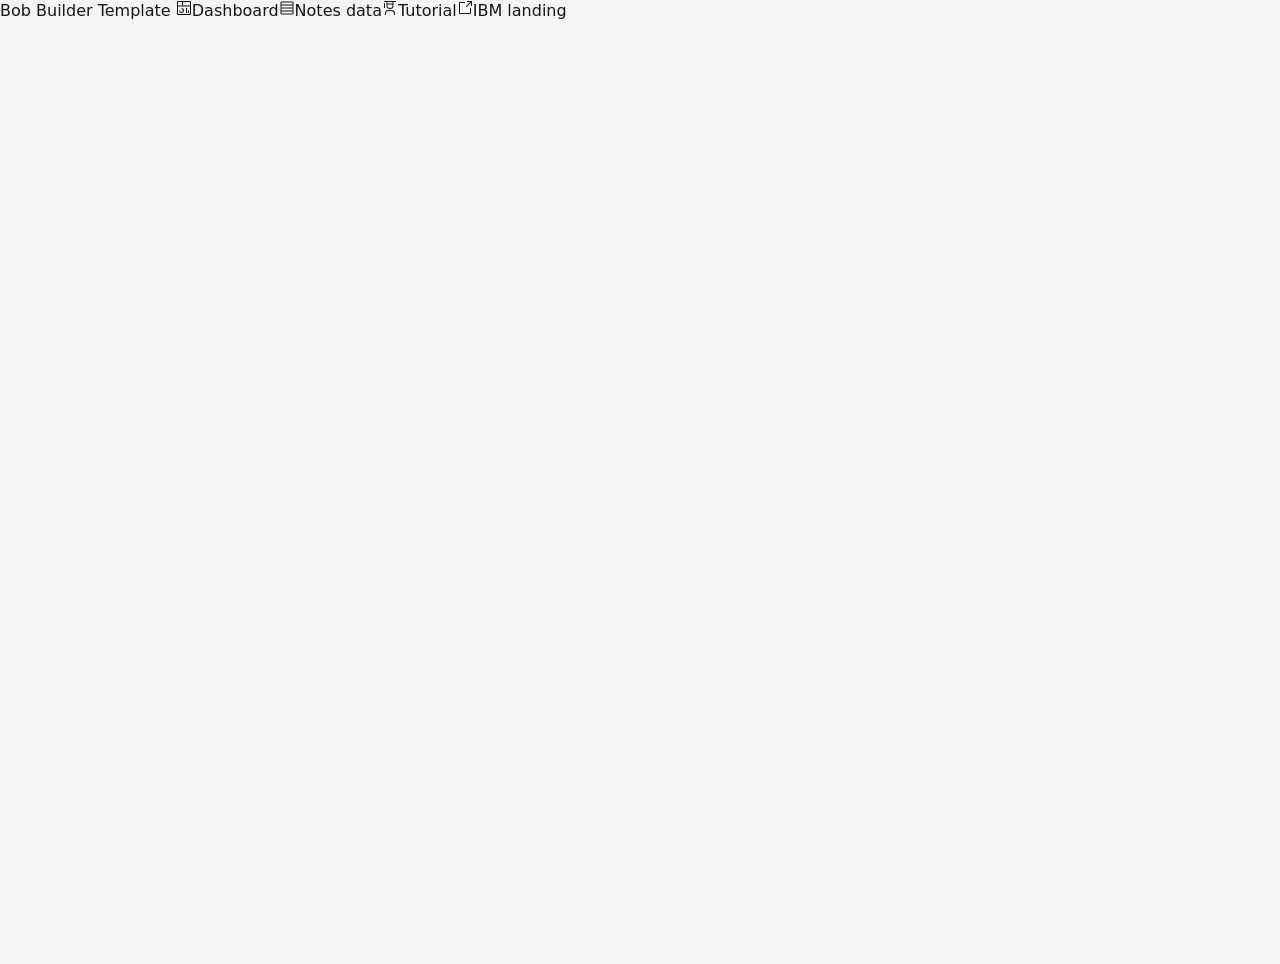
==== commit a734b920: "Convert to multi-page that opens from file://; drop WebGPU chat The app is now a multi-page site (da" ====
--- a/index.html
+++ b/index.html
@@ -2,92 +2,11 @@
 <html lang="en">
   <head>
     <meta charset="UTF-8" />
-    <meta name="viewport" content="width=device-width, initial-scale=1.0" />
+    <meta http-equiv="refresh" content="0; url=dashboard.html" />
     <title>Bob Builder Template</title>
-    <link rel="icon" href="data:," />
-
-    <!-- IBM Plex (Carbon's typeface) + Carbon Charts styles, both from CDN -->
-    <link rel="stylesheet" href="https://1.www.s81c.com/common/carbon/plex/sans.css" />
-    <link rel="stylesheet" href="https://esm.sh/@carbon/charts@1.27.11/styles.css" />
-    <link rel="stylesheet" href="./styles.css" />
-
-    <!-- Carbon Web Components — each script self-registers its <cds-*> custom elements.
-         No bundler, no build step: the browser loads them straight from IBM's CDN. -->
-    <script type="module" src="https://1.www.s81c.com/common/carbon/web-components/version/v2.56.0/ui-shell.min.js"></script>
-    <script type="module" src="https://1.www.s81c.com/common/carbon/web-components/version/v2.56.0/button.min.js"></script>
-    <script type="module" src="https://1.www.s81c.com/common/carbon/web-components/version/v2.56.0/tag.min.js"></script>
-    <script type="module" src="https://1.www.s81c.com/common/carbon/web-components/version/v2.56.0/data-table.min.js"></script>
-    <script type="module" src="https://1.www.s81c.com/common/carbon/web-components/version/v2.56.0/tile.min.js"></script>
-    <script type="module" src="https://1.www.s81c.com/common/carbon/web-components/version/v2.56.0/notification.min.js"></script>
-    <script type="module" src="https://1.www.s81c.com/common/carbon/web-components/version/v2.56.0/text-input.min.js"></script>
-    <script type="module" src="https://1.www.s81c.com/common/carbon/web-components/version/v2.56.0/progress-bar.min.js"></script>
-    <script type="module" src="https://1.www.s81c.com/common/carbon/web-components/version/v2.56.0/code-snippet.min.js"></script>
-
-    <!-- Import map so app.js can import Carbon Charts with a clean bare specifier. -->
-    <script type="importmap">
-      {
-        "imports": {
-          "@carbon/charts": "https://esm.sh/@carbon/charts@1.27.11"
-        }
-      }
-    </script>
+    <link rel="canonical" href="dashboard.html" />
   </head>
-
   <body>
-    <cds-header aria-label="Bob Builder Template">
-      <cds-header-menu-button
-        button-label-active="Collapse menu"
-        button-label-inactive="Expand menu"
-      ></cds-header-menu-button>
-      <cds-header-name href="#">Bob Builder Template</cds-header-name>
-    </cds-header>
-
-    <!-- Persistent icon rail (Carbon "rail"): icons-only when collapsed, labels when the hamburger
-         expands it. Carbon manages the 3rem ↔ 16rem sizing and overlays the content; each link
-         carries a `title-icon` so the rail stays meaningful. -->
-    <cds-side-nav aria-label="Side navigation" collapse-mode="rail">
-      <cds-side-nav-items>
-        <cds-side-nav-link data-view="dashboard" active href="#dashboard">
-          <svg slot="title-icon" xmlns="http://www.w3.org/2000/svg" width="16" height="16" viewBox="0 0 32 32" fill="currentColor"><path d="M24 21H26V26H24z"/><path d="M20 16H22V26H20z"/><path d="M11,26a5.0059,5.0059,0,0,1-5-5H8a3,3,0,1,0,3-3V16a5,5,0,0,1,0,10Z"/><path d="M28,2H4A2.002,2.002,0,0,0,2,4V28a2.0023,2.0023,0,0,0,2,2H28a2.0027,2.0027,0,0,0,2-2V4A2.0023,2.0023,0,0,0,28,2Zm0,9H14V4H28ZM12,4v7H4V4ZM4,28V13H28.0007l.0013,15Z"/></svg>
-          Dashboard
-        </cds-side-nav-link>
-        <cds-side-nav-link data-view="chat" href="#chat">
-          <svg slot="title-icon" xmlns="http://www.w3.org/2000/svg" width="16" height="16" viewBox="0 0 32 32" fill="currentColor"><path d="M17.74,30,16,29l4-7h6a2,2,0,0,0,2-2V8a2,2,0,0,0-2-2H6A2,2,0,0,0,4,8V20a2,2,0,0,0,2,2h9v2H6a4,4,0,0,1-4-4V8A4,4,0,0,1,6,4H26a4,4,0,0,1,4,4V20a4,4,0,0,1-4,4H21.16Z"/><path d="M8 10H24V12H8z"/><path d="M8 16H18V18H8z"/></svg>
-          Chat (WebGPU)
-        </cds-side-nav-link>
-        <cds-side-nav-link data-view="data" href="#data">
-          <svg slot="title-icon" xmlns="http://www.w3.org/2000/svg" width="16" height="16" viewBox="0 0 32 32" fill="currentColor"><path d="M29,5a2,2,0,0,0-2-2H5A2,2,0,0,0,3,5V27a2,2,0,0,0,2,2H27a2,2,0,0,0,2-2ZM27,5V9H5V5Zm0,22H5V23H27Zm0-6H5V17H27Zm0-6H5V11H27Z"/></svg>
-          Notes data
-        </cds-side-nav-link>
-        <cds-side-nav-link data-view="tutorial" href="#tutorial">
-          <svg slot="title-icon" xmlns="http://www.w3.org/2000/svg" width="16" height="16" viewBox="0 0 32 32" fill="currentColor"><path d="M26,30H24V27a5.0059,5.0059,0,0,0-5-5H13a5.0059,5.0059,0,0,0-5,5v3H6V27a7.0082,7.0082,0,0,1,7-7h6a7.0082,7.0082,0,0,1,7,7Z"/><path d="M5,6A1,1,0,0,0,4,7v9H6V7A1,1,0,0,0,5,6Z"/><path d="M4,2V4H9v7a7,7,0,0,0,14,0V4h5V2Zm7,2H21V7H11Zm5,12a5,5,0,0,1-5-5V9H21v2A5,5,0,0,1,16,16Z"/></svg>
-          Tutorial
-        </cds-side-nav-link>
-        <!-- No data-view → this one navigates to the standalone IBM.com-style page. -->
-        <cds-side-nav-link href="ibm-landing.html">
-          <svg slot="title-icon" xmlns="http://www.w3.org/2000/svg" width="16" height="16" viewBox="0 0 32 32" fill="currentColor"><path d="M26,28H6a2.0027,2.0027,0,0,1-2-2V6A2.0027,2.0027,0,0,1,6,4H16V6H6V26H26V16h2V26A2.0027,2.0027,0,0,1,26,28Z"/><path d="M20 2 20 4 26.586 4 18 12.586 19.414 14 28 5.414 28 12 30 12 30 2 20 2z"/></svg>
-          IBM landing
-        </cds-side-nav-link>
-      </cds-side-nav-items>
-    </cds-side-nav>
-
-    <!-- One component per page (components/*.js). Each renders its own markup + behaviour; this
-         file is just the shell. app.js shows/hides them on nav and drives the rail toggle. -->
-    <main id="main">
-      <bob-dashboard id="view-dashboard" class="view"></bob-dashboard>
-
-      <bob-notes id="view-data" class="view" hidden></bob-notes>
-
-      <bob-chat id="view-chat" class="view" hidden></bob-chat>
-
-      <bob-tutorial id="view-tutorial" class="view" hidden></bob-tutorial>
-    </main>
-
-    <!-- One module per page; each self-registers its <bob-*> element. app.js is just the shell. -->
-    <script type="module" src="./components/dashboard.js"></script>
-    <script type="module" src="./components/chat.js"></script>
-    <script type="module" src="./components/notes.js"></script>
-    <script type="module" src="./components/tutorial.js"></script>
-    <script type="module" src="./app.js"></script>
+    <p>Redirecting to <a href="dashboard.html">the dashboard</a>…</p>
   </body>
 </html>
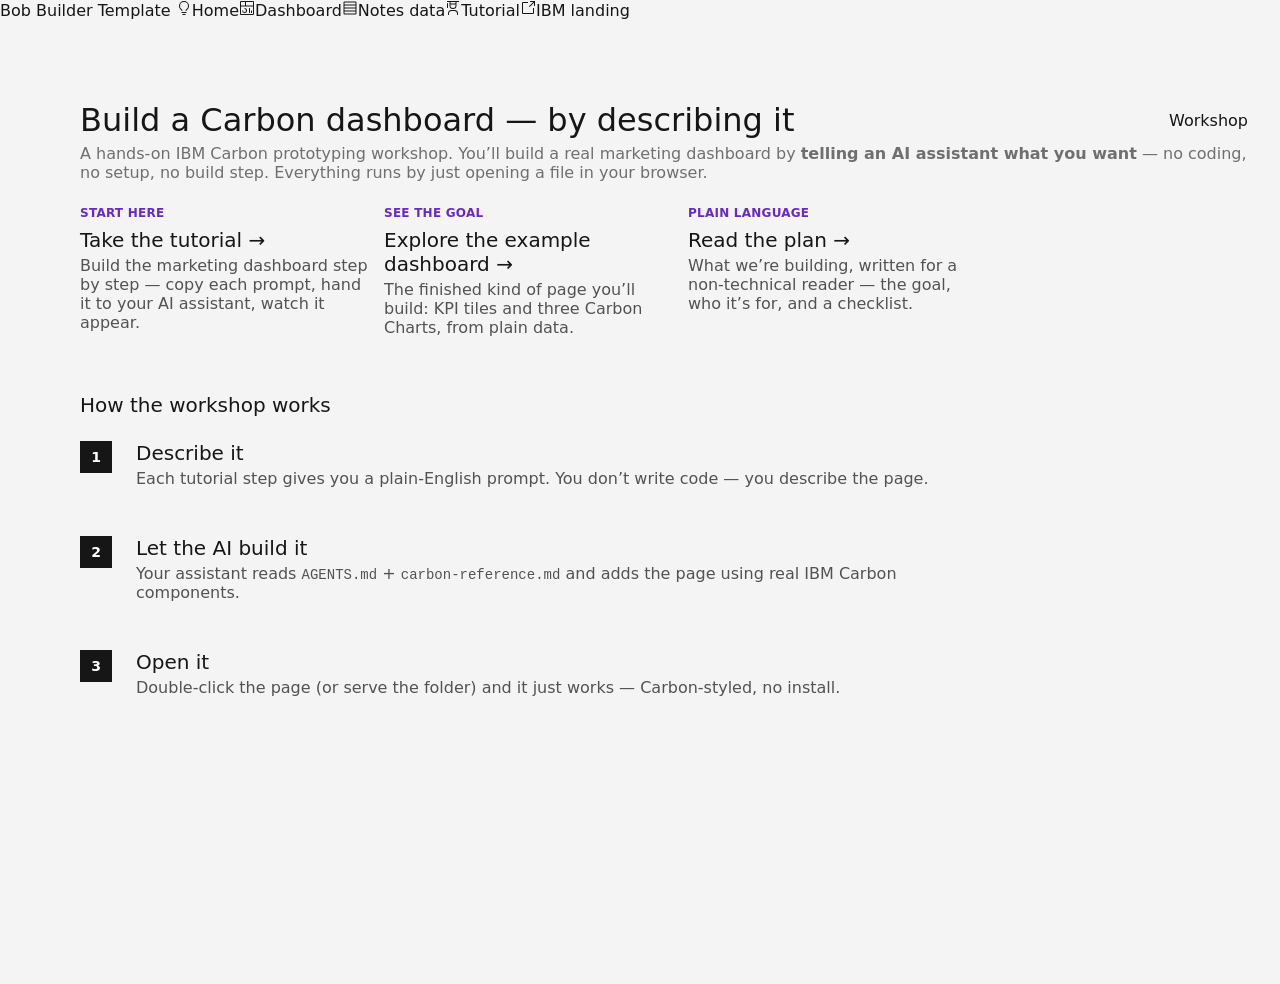
==== commit c3cb8b1e: "Home page: index is the workshop landing (with shell), not a redirect index.html is now a real page " ====
--- a/index.html
+++ b/index.html
@@ -2,11 +2,24 @@
 <html lang="en">
   <head>
     <meta charset="UTF-8" />
-    <meta http-equiv="refresh" content="0; url=dashboard.html" />
-    <title>Bob Builder Template</title>
-    <link rel="canonical" href="dashboard.html" />
+    <meta name="viewport" content="width=device-width, initial-scale=1.0" />
+    <title>Bob Builder Template — Carbon prototyping workshop</title>
+    <link rel="icon" href="data:," />
+
+    <link rel="stylesheet" href="https://1.www.s81c.com/common/carbon/plex/sans.css" />
+    <link rel="stylesheet" href="./styles.css" />
+
+    <!-- Carbon Web Components (CDN ES modules). -->
+    <script type="module" src="https://1.www.s81c.com/common/carbon/web-components/version/v2.56.0/ui-shell.min.js"></script>
+    <script type="module" src="https://1.www.s81c.com/common/carbon/web-components/version/v2.56.0/tag.min.js"></script>
+    <script type="module" src="https://1.www.s81c.com/common/carbon/web-components/version/v2.56.0/tile.min.js"></script>
   </head>
   <body>
-    <p>Redirecting to <a href="dashboard.html">the dashboard</a>…</p>
+    <main id="main">
+      <bob-home class="view"></bob-home>
+    </main>
+
+    <script src="./shell.js"></script>
+    <script src="./components/home.js"></script>
   </body>
 </html>
--- a/styles.css
+++ b/styles.css
@@ -0,0 +1,297 @@
+/* Minimal page chrome. The Carbon Web Components style themselves (Shadow DOM); this
+   only handles the UI-shell layout offsets, the page background, and typography for the
+   plain HTML around the components. Colours are Carbon tokens (gray-10/100, gray-60). */
+
+:root {
+  font-size: 100%; /* 16px base — defines 1rem, without a hard px value */
+}
+
+/* App-shell layout: the page itself doesn't scroll — only the content region does. This
+   keeps the fixed header and side nav filling the viewport at all times (so the dark side
+   nav always reaches full height instead of stopping where the page would scroll). */
+html,
+body {
+  height: 100%;
+}
+
+body {
+  margin: 0;
+  overflow: hidden;
+  font-family: 'IBM Plex Sans', system-ui, sans-serif;
+  background: #f4f4f4; /* Carbon gray-10 */
+  color: #161616; /* Carbon gray-100 */
+}
+
+/* The `hidden` attribute always wins over any display rule. */
+[hidden] {
+  display: none !important;
+}
+
+/* Each page is a custom element (<bob-dashboard> etc.); custom elements are inline by default, so
+   make the visible view a block. */
+.view {
+  display: block;
+}
+
+/* The Carbon UI Shell header AND side nav are dark (g100), matching the React app. The
+   components read these token custom properties (which default to the light theme when
+   undefined), so set the g100 values on the hosts — they inherit into the shadow DOM. */
+cds-header,
+cds-side-nav {
+  --cds-background: #161616;
+  --cds-text-primary: #f4f4f4;
+  --cds-text-secondary: #c6c6c6;
+  --cds-icon-primary: #f4f4f4;
+  --cds-icon-secondary: #c6c6c6;
+  --cds-border-subtle: #393939;
+  --cds-background-hover: #2c2c2c;
+  --cds-layer-hover: #2c2c2c;
+}
+
+/* Side-nav active item: a lighter selected layer + the blue interactive accent, on dark. */
+cds-side-nav {
+  --cds-background-selected: #393939;
+  --cds-layer-selected: #393939;
+  --cds-border-interactive: #4589ff;
+  --cds-link-primary: #78a9ff;
+  --cds-text-secondary: #f4f4f4;
+}
+
+/* Carbon hides the header menu button above the lg breakpoint; show it on every screen so
+   the side nav can be toggled on desktop too. (!important to beat the shadow :host rule.) */
+cds-header-menu-button {
+  display: flex !important;
+}
+
+/* The side nav is Carbon's "rail": a 3rem icon rail that the component itself expands to 16rem
+   (showing labels) when it gets the `expanded` attribute — app.js toggles that on the hamburger.
+   Carbon positions it fixed, below the 3rem header, and the expansion OVERLAYS the content (the
+   page never reflows, since #main only ever clears the 3rem rail). */
+
+/* Content sits below the fixed 3rem header and always clears just the 3rem rail.
+   The Carbon "Gray 10" theme layering: the page is $background (gray-10) and cards sit on
+   $layer-01 (white). Setting these tokens makes cds-tile/cds-table render as white cards
+   that read as one elevation above the gray-10 base — proper Carbon layering. */
+#main {
+  margin-top: 3rem;
+  margin-inline-start: 3rem; /* clear the 3rem rail; the expanded nav overlays */
+  height: calc(100vh - 3rem); /* fill below the fixed header… */
+  overflow-y: auto; /* …and scroll the content here, not the whole page */
+  padding: 1.5rem; /* spacing-06 */
+
+  --cds-background: #f4f4f4; /* gray-10 — the base */
+  --cds-layer: #ffffff; /* layer-01 — tiles + tables */
+  --cds-layer-01: #ffffff;
+  --cds-layer-02: #f4f4f4; /* layer-02 — anything nested inside a card */
+  --cds-layer-hover: #e8e8e8;
+  --cds-layer-hover-01: #e8e8e8;
+  --cds-layer-accent: #e0e0e0; /* gray-20 — data-table header */
+  --cds-layer-accent-01: #e0e0e0;
+  --cds-border-subtle: #e0e0e0;
+  --cds-border-subtle-00: #e0e0e0;
+  --cds-border-subtle-01: #c6c6c6;
+}
+
+@media (min-width: 66rem) {
+  #main {
+    padding: 2rem; /* spacing-07 */
+  }
+}
+
+/* Below Carbon's `lg` breakpoint the rail collapses to zero width; let the content reclaim it. */
+@media (max-width: 65.98rem) {
+  #main {
+    margin-inline-start: 0;
+  }
+}
+
+.page-head {
+  display: flex;
+  align-items: center;
+  justify-content: space-between;
+  gap: 1rem;
+  flex-wrap: wrap;
+}
+
+h1 {
+  /* Carbon heading-05: 2rem / weight 400 / line-height 1.25 (Carbon headings are light). */
+  margin: 0;
+  font-size: 2rem;
+  font-weight: 400;
+  line-height: 1.25;
+}
+
+.sub {
+  margin: 0.25rem 0 1.5rem;
+  color: #6f6f6f; /* Carbon gray-60 */
+}
+
+.sub code {
+  font-family: 'IBM Plex Mono', ui-monospace, monospace;
+  font-size: 0.875rem;
+}
+
+/* KPI summary row — 4 equal tiles, like a Carbon dashboard's header row. */
+.kpis {
+  display: grid;
+  grid-template-columns: repeat(4, 1fr);
+  gap: 1rem; /* spacing-05 */
+  margin-bottom: 1rem;
+}
+.kpi-label {
+  font-size: 0.875rem; /* body-01 */
+  color: #525252; /* gray-70 */
+}
+.kpi-value {
+  margin-top: 0.75rem;
+  font-size: 2.5rem; /* large + light, like Carbon KPI numerals */
+  font-weight: 300;
+  line-height: 1;
+  color: #161616;
+}
+
+/* Charts: full-width trend on top, then two balanced halves below. */
+.grid {
+  display: grid;
+  grid-template-columns: repeat(2, 1fr);
+  gap: 1rem; /* spacing-05 */
+}
+.col-full {
+  grid-column: 1 / -1;
+}
+
+@media (max-width: 66rem) {
+  .kpis {
+    grid-template-columns: 1fr 1fr;
+  }
+  .grid {
+    grid-template-columns: 1fr;
+  }
+  .col-full {
+    grid-column: 1 / -1;
+  }
+}
+
+cds-tile {
+  display: block;
+}
+
+/* Chart tiles get 24px padding (spacing-06) instead of the default 16px so the dense chart
+   grids — which run to the container edge — have clear breathing room from the tile. The KPI
+   tiles keep the default 16px. (!important overrides the component's :host padding.) */
+.grid cds-tile {
+  padding: 1.5rem !important;
+}
+
+/* Stack tags with a little breathing room inside table cells. */
+cds-table-cell cds-tag {
+  margin: 0.125rem 0.125rem 0.125rem 0;
+}
+
+/* ── Tutorial ────────────────────────────────────────────────────────────────── */
+.steps {
+  list-style: none;
+  margin: 0;
+  padding: 0;
+  display: flex;
+  flex-direction: column;
+  gap: 2rem;
+  max-width: 56rem;
+}
+.step {
+  display: flex;
+  gap: 1.5rem;
+}
+.step-num {
+  flex: none;
+  display: grid;
+  place-items: center;
+  width: 2rem;
+  height: 2rem;
+  background: #161616; /* gray-100 */
+  color: #ffffff;
+  font-size: 0.875rem;
+  font-weight: 600;
+}
+.step-body {
+  flex: 1;
+  min-width: 0;
+}
+.step-title {
+  margin: 0;
+  font-size: 1.25rem; /* heading-03 */
+  font-weight: 400;
+}
+.step-desc {
+  margin: 0.25rem 0 1rem;
+  color: #525252; /* gray-70 */
+}
+.step-desc code {
+  font-family: 'IBM Plex Mono', ui-monospace, monospace;
+  font-size: 0.875rem;
+}
+.prompt-label {
+  margin: 0 0 0.5rem;
+  font-size: 0.75rem;
+  text-transform: uppercase;
+  letter-spacing: 0.02em;
+  color: #6f6f6f; /* gray-60 */
+}
+.step-body cds-code-snippet {
+  display: block;
+}
+
+/* "Start here" cards above the build steps. */
+.tutorial-start {
+  display: grid;
+  grid-template-columns: 1fr 1fr;
+  gap: 1rem;
+  max-width: 56rem;
+  margin-bottom: 2.5rem;
+}
+@media (max-width: 42rem) {
+  .tutorial-start {
+    grid-template-columns: 1fr;
+  }
+}
+
+/* Home page call-to-action cards (clickable tiles). */
+.home-cards {
+  display: grid;
+  grid-template-columns: repeat(3, 1fr);
+  gap: 1rem;
+  max-width: 56rem;
+  margin-bottom: 2.5rem;
+}
+.home-cards cds-clickable-tile {
+  display: block;
+  block-size: 100%;
+}
+@media (max-width: 56rem) {
+  .home-cards {
+    grid-template-columns: 1fr;
+  }
+}
+.start-num {
+  margin: 0 0 0.5rem;
+  font-size: 0.75rem;
+  font-weight: 600;
+  text-transform: uppercase;
+  letter-spacing: 0.02em;
+  color: #6929c4; /* purple-70 — matches the Tutorial tag */
+}
+.doc-link {
+  display: block;
+  width: fit-content;
+  margin-top: 0.75rem;
+  color: #0f62fe; /* blue-60 */
+  font-weight: 500;
+}
+.doc-link:hover {
+  color: #0043ce; /* blue-70 */
+}
+.steps-heading {
+  margin: 0 0 1.5rem;
+  font-size: 1.25rem; /* heading-03 */
+  font-weight: 400;
+}
